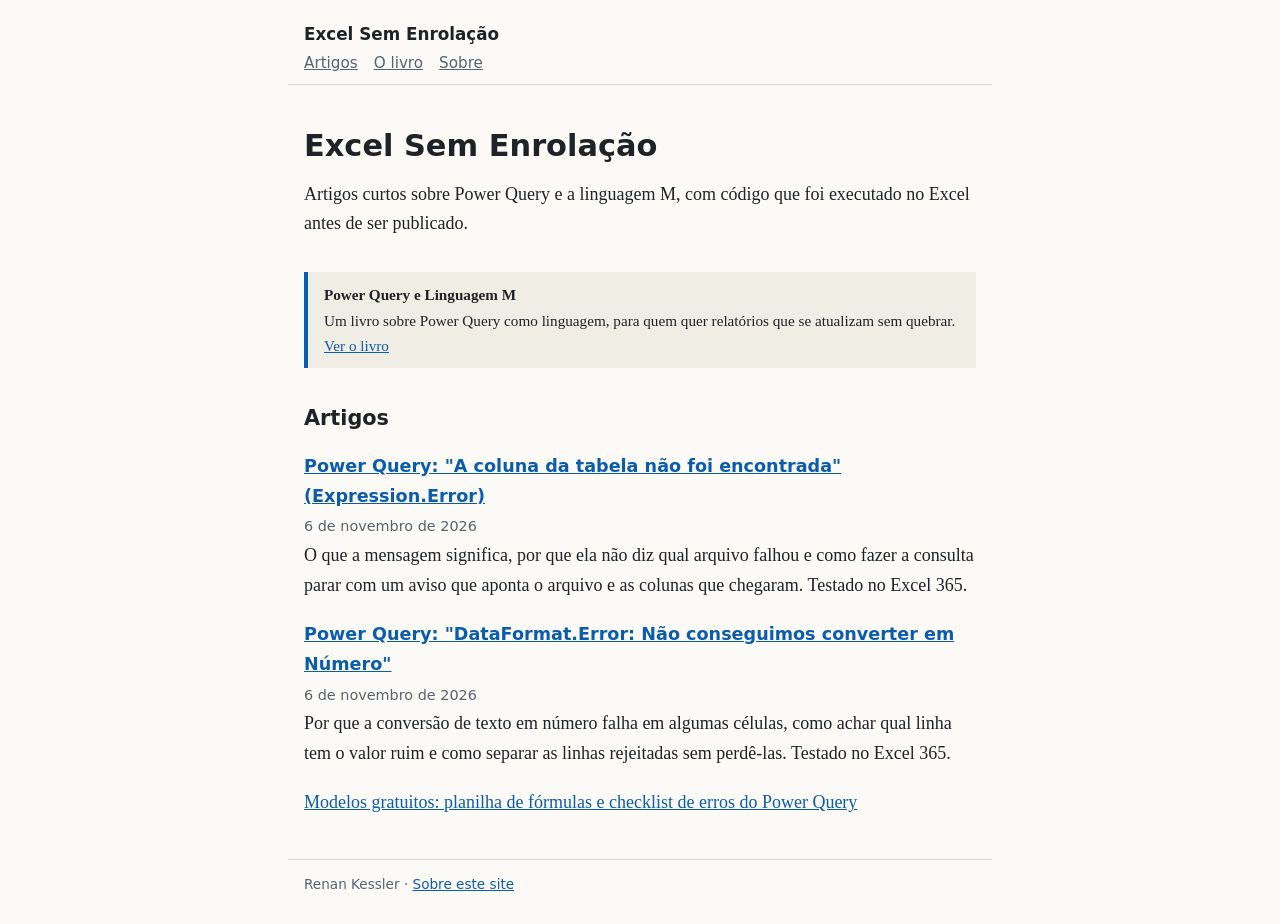
==== index.html @ 201aa4c1 "Publica o site" ====
<!doctype html>
<html lang="pt-BR">
<head>
<meta charset="utf-8">
<meta name="viewport" content="width=device-width, initial-scale=1">
<title>Excel Sem Enrolação</title>
<meta name="description" content="Artigos curtos sobre Power Query e a linguagem M, com código que foi executado no Excel antes de ser publicado.">

<link rel="canonical" href="https://re-kessler.github.io/">
<link rel="alternate" type="application/atom+xml" href="/feed.xml">
<link rel="stylesheet" href="/estilo.css">

</head>
<body>
<header><a class="nome" href="/">Excel Sem Enrolação</a>
<nav><a href="/">Artigos</a><a href="/livro/">O livro</a><a href="/sobre/">Sobre</a></nav></header>
<main>
<h1>Excel Sem Enrolação</h1>
<p>Artigos curtos sobre Power Query e a linguagem M, com código que foi executado no Excel antes de ser publicado.</p>
<div class="no-livro"><strong>Power Query e Linguagem M</strong><br>Um livro sobre Power Query como linguagem, para quem quer relatórios que se atualizam sem quebrar. <a href="/livro/">Ver o livro</a></div>
<h2>Artigos</h2>
<ul class="lista"><li><a href="/artigos/power-query-expression-error-coluna-nao-encontrada/">Power Query: &quot;A coluna da tabela não foi encontrada&quot; (Expression.Error)</a><br><span class="data">6 de novembro de 2026</span><br>O que a mensagem significa, por que ela não diz qual arquivo falhou e como fazer a consulta parar com um aviso que aponta o arquivo e as colunas que chegaram. Testado no Excel 365.</li><li><a href="/artigos/power-query-dataformat-error-nao-conseguimos-converter-em-numero/">Power Query: &quot;DataFormat.Error: Não conseguimos converter em Número&quot;</a><br><span class="data">6 de novembro de 2026</span><br>Por que a conversão de texto em número falha em algumas células, como achar qual linha tem o valor ruim e como separar as linhas rejeitadas sem perdê-las. Testado no Excel 365.</li></ul>
<p><a href="/modelos/">Modelos gratuitos: planilha de fórmulas e checklist de erros do Power Query</a></p>
</main>
<footer>Renan Kessler · <a href="/sobre/">Sobre este site</a></footer>
</body>
</html>
---- estilo.css ----
:root { --fundo:#fbfaf7; --texto:#1f2328; --suave:#59636e; --link:#0b5cad; --linha:#d9d6cc;
        --caixa:#f0ede4; --codigo:#f3f1ea; }
@media (prefers-color-scheme: dark) {
  :root { --fundo:#16181b; --texto:#e6e3dc; --suave:#9aa3ad; --link:#7db7f0; --linha:#33373c;
          --caixa:#1f2226; --codigo:#1f2226; } }
* { box-sizing: border-box; }
body { margin:0; background:var(--fundo); color:var(--texto);
       font:18px/1.65 Georgia, "Times New Roman", serif; }
header, main, footer { max-width:44rem; margin:0 auto; padding:0 16px; }
header { padding-top:20px; padding-bottom:12px; border-bottom:1px solid var(--linha); }
header a.nome { font:700 1.05rem system-ui, sans-serif; color:var(--texto); text-decoration:none; }
nav { font:0.95rem system-ui, sans-serif; margin-top:4px; }
nav a { margin-right:16px; color:var(--suave); }
a { color:var(--link); }
h1 { font:700 1.9rem/1.25 system-ui, sans-serif; margin:1.4em 0 0.4em; }
h2 { font:700 1.3rem/1.3 system-ui, sans-serif; margin:1.8em 0 0.3em; }
h3 { font:700 1.1rem/1.3 system-ui, sans-serif; margin:1.4em 0 0.2em; }
p, ul, ol { margin:0.8em 0; }
code { font:0.88em Consolas, "Courier New", monospace; background:var(--codigo);
       padding:0.1em 0.3em; border-radius:3px; }
pre { background:var(--codigo); border:1px solid var(--linha); border-radius:6px;
      padding:12px 14px; overflow-x:auto; line-height:1.45; }
pre code { background:none; padding:0; font-size:0.85rem; }
table { border-collapse:collapse; width:100%; margin:1rem 0; font-size:0.95rem; display:block; overflow-x:auto; }
th, td { border:1px solid var(--linha); padding:0.4rem 0.6rem; text-align:left; vertical-align:top; }
.data { font:0.9rem system-ui, sans-serif; color:var(--suave); }
.no-livro { background:var(--caixa); border-left:4px solid var(--link); padding:10px 16px;
            margin:2.2em 0 1em; font-size:0.95rem; }
.botao { display:inline-block; font:600 1rem system-ui, sans-serif; background:var(--link);
         color:var(--fundo); padding:10px 18px; border-radius:6px; text-decoration:none; }
ul.lista { list-style:none; padding:0; }
ul.lista li { margin:1.1em 0; }
ul.lista a { font:600 1.1rem system-ui, sans-serif; }
footer { padding-top:16px; padding-bottom:32px; margin-top:3em; border-top:1px solid var(--linha);
         font:0.85rem system-ui, sans-serif; color:var(--suave); }
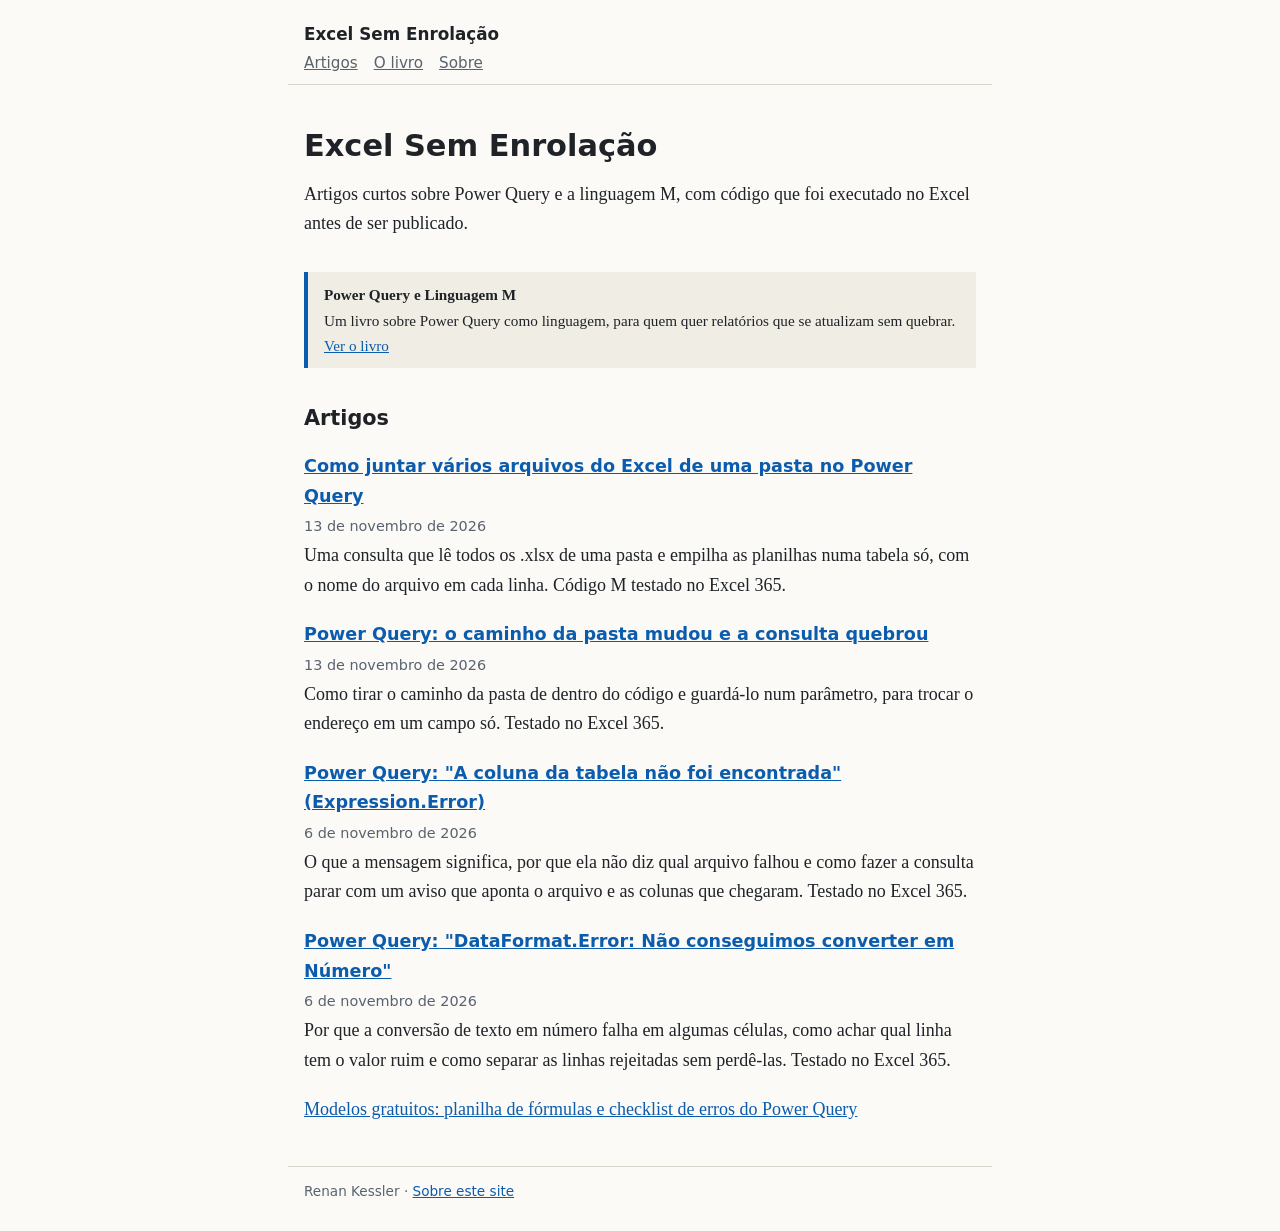
==== commit 85022ee4: "Artigos 1 e 2 (calendario 13/11)" ====
--- a/index.html
+++ b/index.html
@@ -19,7 +19,7 @@
 <p>Artigos curtos sobre Power Query e a linguagem M, com código que foi executado no Excel antes de ser publicado.</p>
 <div class="no-livro"><strong>Power Query e Linguagem M</strong><br>Um livro sobre Power Query como linguagem, para quem quer relatórios que se atualizam sem quebrar. <a href="/livro/">Ver o livro</a></div>
 <h2>Artigos</h2>
-<ul class="lista"><li><a href="/artigos/power-query-expression-error-coluna-nao-encontrada/">Power Query: &quot;A coluna da tabela não foi encontrada&quot; (Expression.Error)</a><br><span class="data">6 de novembro de 2026</span><br>O que a mensagem significa, por que ela não diz qual arquivo falhou e como fazer a consulta parar com um aviso que aponta o arquivo e as colunas que chegaram. Testado no Excel 365.</li><li><a href="/artigos/power-query-dataformat-error-nao-conseguimos-converter-em-numero/">Power Query: &quot;DataFormat.Error: Não conseguimos converter em Número&quot;</a><br><span class="data">6 de novembro de 2026</span><br>Por que a conversão de texto em número falha em algumas células, como achar qual linha tem o valor ruim e como separar as linhas rejeitadas sem perdê-las. Testado no Excel 365.</li></ul>
+<ul class="lista"><li><a href="/artigos/juntar-arquivos-excel-pasta-power-query/">Como juntar vários arquivos do Excel de uma pasta no Power Query</a><br><span class="data">13 de novembro de 2026</span><br>Uma consulta que lê todos os .xlsx de uma pasta e empilha as planilhas numa tabela só, com o nome do arquivo em cada linha. Código M testado no Excel 365.</li><li><a href="/artigos/power-query-caminho-da-pasta-mudou-parametro/">Power Query: o caminho da pasta mudou e a consulta quebrou</a><br><span class="data">13 de novembro de 2026</span><br>Como tirar o caminho da pasta de dentro do código e guardá-lo num parâmetro, para trocar o endereço em um campo só. Testado no Excel 365.</li><li><a href="/artigos/power-query-expression-error-coluna-nao-encontrada/">Power Query: &quot;A coluna da tabela não foi encontrada&quot; (Expression.Error)</a><br><span class="data">6 de novembro de 2026</span><br>O que a mensagem significa, por que ela não diz qual arquivo falhou e como fazer a consulta parar com um aviso que aponta o arquivo e as colunas que chegaram. Testado no Excel 365.</li><li><a href="/artigos/power-query-dataformat-error-nao-conseguimos-converter-em-numero/">Power Query: &quot;DataFormat.Error: Não conseguimos converter em Número&quot;</a><br><span class="data">6 de novembro de 2026</span><br>Por que a conversão de texto em número falha em algumas células, como achar qual linha tem o valor ruim e como separar as linhas rejeitadas sem perdê-las. Testado no Excel 365.</li></ul>
 <p><a href="/modelos/">Modelos gratuitos: planilha de fórmulas e checklist de erros do Power Query</a></p>
 </main>
 <footer>Renan Kessler · <a href="/sobre/">Sobre este site</a></footer>
